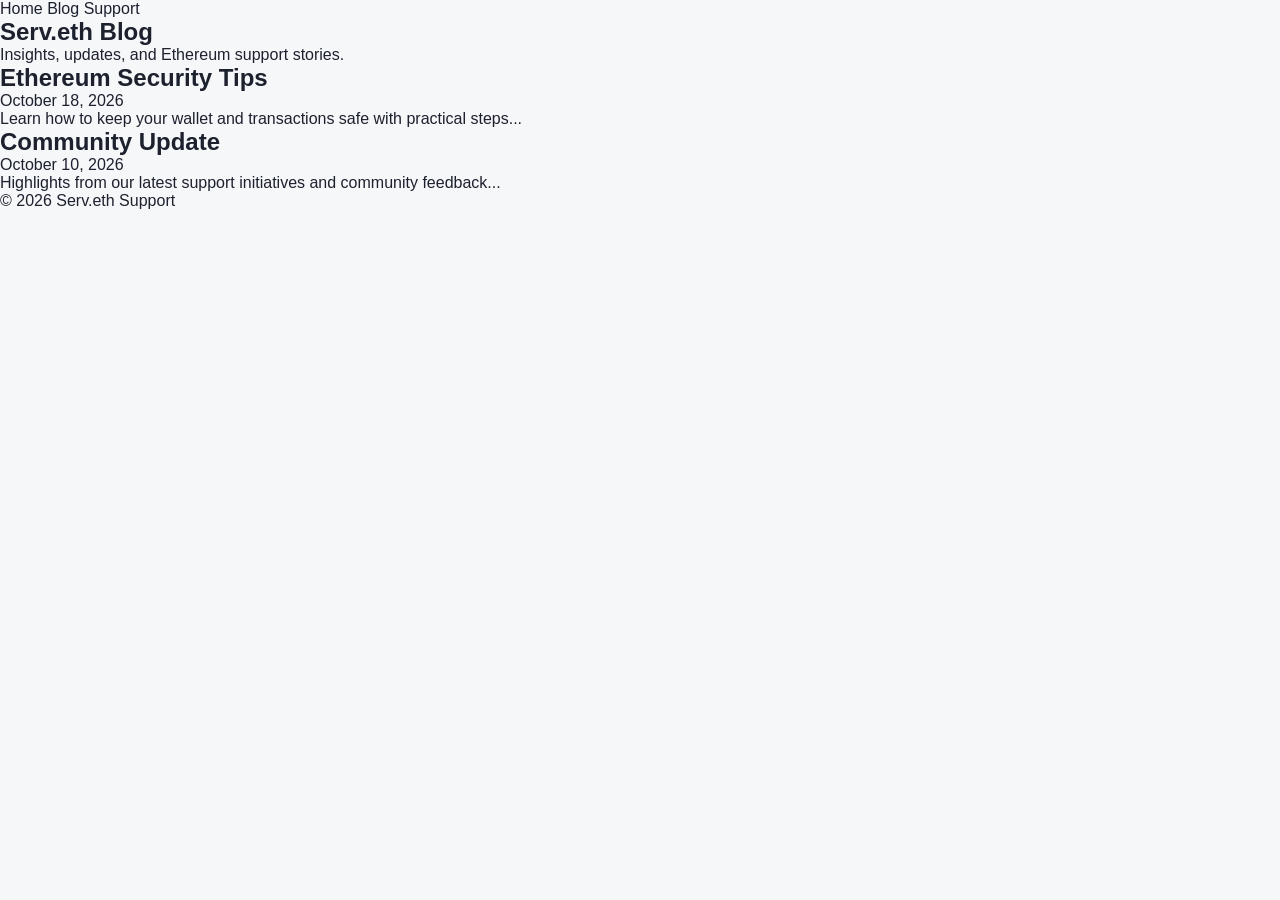
==== blog/index.html @ 485516b0 "Add files via upload" ====
<!DOCTYPE html>
<html lang="en">
<head>
  <meta charset="UTF-8">
  <meta name="viewport" content="width=device-width, initial-scale=1.0">
  <title>Serv.eth Blog</title>
  <link rel="stylesheet" href="/styles.css"> <!-- reuse your site’s stylesheet -->
</head>
<body>
  <!-- Site Header -->
  <header class="site-header">
    <nav>
      <a href="/">Home</a>
      <a href="/blog" class="active">Blog</a>
      <a href="/support">Support</a>
    </nav>
  </header>

  <!-- Blog Hero -->
  <section class="blog-hero">
    <h1>Serv.eth Blog</h1>
    <p>Insights, updates, and Ethereum support stories.</p>
  </section>

  <!-- Blog Post List -->
  <main class="blog-list">
    <article class="blog-post">
      <h2><a href="/blog/eth-security-tips.html">Ethereum Security Tips</a></h2>
      <p class="date">October 18, 2026</p>
      <p>Learn how to keep your wallet and transactions safe with practical steps...</p>
    </article>

    <article class="blog-post">
      <h2><a href="/blog/community-update.html">Community Update</a></h2>
      <p class="date">October 10, 2026</p>
      <p>Highlights from our latest support initiatives and community feedback...</p>
    </article>
  </main>

  <!-- Footer -->
  <footer class="site-footer">
    <p>&copy; 2026 Serv.eth Support</p>
  </footer>
</body>
</html>
---- styles.css ----
:root {
  --background: oklch(0.975 0.004 260);
  --foreground: oklch(0.25 0.025 270);
  --muted-foreground: oklch(0.52 0.025 265);
  --primary: oklch(0.7 0.14 190);
  --accent: oklch(0.79 0.14 184);
  --accent-foreground: oklch(0.2 0.04 265);
  --border: oklch(0.87 0.014 265);
  --hero-foreground: oklch(0.99 0.005 210);
  --hero-muted: oklch(0.78 0.025 245);
  --highlight: oklch(0.82 0.15 185);
  --about-foreground: oklch(0.98 0.005 220);
  --about-muted: oklch(0.78 0.025 245);
  --footer: oklch(0.17 0.018 270);
  --footer-muted: oklch(0.7 0.02 260);
  --surface: oklch(0.995 0.002 260);
  --strong: oklch(0.22 0.035 270);
  --strong-foreground: oklch(0.98 0.004 240);
  --card-sheen: oklch(1 0 0);
  --font-sans: "Graphik", "Helvetica Neue", Arial, sans-serif;
}

*,
*::before,
*::after { box-sizing: border-box; }

html { scroll-behavior: smooth; -webkit-text-size-adjust: 100%; }

body {
  margin: 0;
  background: var(--background);
  color: var(--foreground);
  font-family: var(--font-sans);
  overflow-x: hidden;
}

a { text-decoration: none; color: inherit; }
img { max-width: 100%; display: block; }
h1, h2, p, ul, blockquote { margin: 0; }
ul { padding: 0; list-style: none; }
::selection { background: var(--accent); color: var(--accent-foreground); }

.icon { width: 1em; height: 1em; flex: none; stroke: currentColor; fill: none; stroke-width: 2; stroke-linecap: round; stroke-linejoin: round; }

/* Hero */
.hero {
  position: relative;
  min-height: 720px;
  padding: 1.5rem 1.25rem 6rem;
  color: var(--hero-foreground);
  background: linear-gradient(135deg, oklch(0.25 0.09 250), oklch(0.34 0.16 305));
}
.hero::after {
  content: "";
  position: absolute;
  inset: auto 0 0;
  height: 1px;
  background: color-mix(in oklch, var(--accent) 55%, transparent);
}
.nav {
  position: relative;
  z-index: 10;
  margin: 0 auto;
  max-width: 72rem;
  display: flex;
  align-items: center;
  justify-content: space-between;
  gap: 1rem;
}
.nav-logo { height: 3rem; width: auto; }
.nav-links { display: none; align-items: center; gap: 2rem; font-size: 0.75rem; font-weight: 600; text-transform: uppercase; }
.nav-link { letter-spacing: 0.16em; color: var(--hero-muted); transition: color 180ms ease; }
.nav-link:hover { color: var(--hero-foreground); }

.hero-grid {
  position: relative;
  margin: 3.5rem auto 0;
  max-width: 72rem;
  display: grid;
  align-items: center;
  gap: 3rem;
  min-height: 590px;
}
.hero-copy { position: relative; z-index: 10; max-width: 36rem; animation: fade-in 700ms ease both; }
.hero-title { font-size: clamp(2.6rem, 8vw, 4.5rem); font-weight: 300; line-height: 1.05; }
.hero-title strong { font-weight: 600; color: var(--highlight); }
.hero-sub { margin-top: 1.75rem; max-width: 32rem; font-size: 1.125rem; line-height: 1.8; color: var(--hero-muted); }
.hero-actions { margin-top: 2.25rem; display: flex; flex-wrap: wrap; gap: 1rem; }
.hero-art { position: relative; margin: 0 auto; width: 100%; max-width: 32rem; animation: fade-in 700ms ease both; }
.hero-art-glow { position: absolute; inset: 14% 10%; border-radius: 50%; background: color-mix(in oklch, var(--accent) 18%, transparent); filter: blur(50px); }
.hero-art img { position: relative; z-index: 10; }

.eyebrow,
.section-kicker { font-size: 0.75rem; font-weight: 700; letter-spacing: 0.18em; text-transform: uppercase; }
.eyebrow { color: var(--highlight); margin-bottom: 1.75rem; }
.section-kicker { margin-bottom: 1.25rem; color: var(--primary); }
.section-kicker { scroll-margin-top: 2.5rem; }

.primary-button,
.outline-button {
  display: inline-flex;
  min-height: 44px;
  align-items: center;
  justify-content: center;
  gap: 0.6rem;
  border-radius: 999px;
  padding: 0.65rem 1.25rem;
  font-size: 0.875rem;
  font-weight: 700;
  transition: transform 180ms ease, background 180ms ease, color 180ms ease;
}
.primary-button { background: var(--accent); color: var(--accent-foreground); }
.outline-button { border: 1px solid color-mix(in oklch, var(--hero-foreground) 35%, transparent); color: var(--hero-foreground); }
.primary-button:hover,
.outline-button:hover { transform: translateY(-2px); }
.outline-button:hover { background: color-mix(in oklch, var(--hero-foreground) 10%, transparent); }
.text-link { display: inline-flex; align-items: center; gap: 0.5rem; padding: 0.65rem 0.25rem; color: var(--hero-foreground); font-size: 0.875rem; font-weight: 600; }

/* Marquee */
.marquee-section { background: var(--background); border-bottom: 1px solid var(--border); padding: 2.5rem 0; }
.marquee-title { margin-bottom: 1.75rem; text-align: center; font-size: 0.75rem; font-weight: 600; text-transform: uppercase; color: var(--muted-foreground); }
.marquee-mask { overflow: hidden; -webkit-mask-image: linear-gradient(to right, transparent, black 8%, black 92%, transparent); mask-image: linear-gradient(to right, transparent, black 8%, black 92%, transparent); }
.marquee-track { display: flex; width: max-content; animation: marquee 55s linear infinite; }
.marquee-mask:hover .marquee-track { animation-play-state: paused; }
.logo-set { display: flex; flex-shrink: 0; align-items: center; }
.client-logo { display: flex; width: 13rem; height: 4rem; flex-shrink: 0; align-items: center; justify-content: center; padding: 0.65rem 1.75rem; }
.client-logo img { width: 100%; height: 100%; object-fit: contain; object-position: center; }

/* Sections */
.content-section { margin-inline: auto; max-width: 72rem; padding: 7rem 1.25rem; } 
.section-title { max-width: 38rem; font-size: clamp(2.35rem, 5vw, 4rem); font-weight: 600; line-height: 1.08; }
.section-copy { margin-top: 1.75rem; max-width: 38rem; font-size: 1.05rem; line-height: 1.85; color: var(--muted-foreground); }

.split { display: grid; align-items: center; gap: 3.5rem; }
.service-art { margin: 0 auto; width: 100%; max-width: 43rem; }
.feature-list { margin-top: 2rem; display: grid; gap: 1rem; font-size: 0.875rem; font-weight: 600; }
.feature-list li { display: flex; align-items: center; gap: 0.75rem; }
.check-icon { display: inline-flex; height: 1.7rem; width: 1.7rem; align-items: center; justify-content: center; border-radius: 999px; background: color-mix(in oklch, var(--primary) 16%, transparent); }

.about-band { padding: 6rem 1.25rem; background: linear-gradient(135deg, oklch(0.18 0.08 279), oklch(0.28 0.12 250)); } 
.about-inner { margin: 0 auto; max-width: 72rem; display: grid; align-items: center; gap: 4rem; }
.about-kicker { color: var(--accent); }
.about-title { color: var(--about-foreground); }
.about-copy { color: var(--about-muted); }
.about-line { margin-top: 1.5rem; font-size: 1.125rem; font-weight: 500; color: var(--about-foreground); }
.about-art { margin: 0 auto; width: 100%; max-width: 24rem; }

.testimonials-section { padding: 7rem 1.25rem; background: var(--background); border-bottom: 1px solid var(--border); }
.testimonials-inner { margin: 0 auto; max-width: 72rem; }
.testimonials-heading { display: grid; gap: 1.5rem; align-items: end; }
.testimonials-heading > p { max-width: 20rem; color: var(--muted-foreground); line-height: 1.6; }
.testimonial-carousel { position: relative; margin-top: 3.5rem; outline: none; }
.testimonial-viewport { overflow-x: auto; overflow-y: hidden; scroll-snap-type: x mandatory; scroll-behavior: smooth; -webkit-overflow-scrolling: touch; scrollbar-width: none; -ms-overflow-style: none; padding-bottom: 0.25rem; }
.testimonial-viewport::-webkit-scrollbar { display: none; }
.testimonial-track { display: flex; gap: 1.25rem; }
.testimonial-card { display: flex; flex: 0 0 100%; min-width: 100%; min-height: 25rem; scroll-snap-align: start; flex-direction: column; justify-content: space-between; border: 1px solid color-mix(in oklch, var(--border) 60%, var(--foreground) 10%); border-radius: 0.75rem; background: linear-gradient(180deg, color-mix(in oklch, var(--card-sheen) 45%, var(--surface)) 0%, var(--surface) 32%); padding: 2rem; box-shadow: inset 0 1px 0 color-mix(in oklch, var(--card-sheen) 70%, transparent), 0 1px 2px color-mix(in oklch, var(--foreground) 8%, transparent), 0 24px 48px -16px color-mix(in oklch, var(--foreground) 26%, transparent); }
.carousel-arrow { position: absolute; top: 50%; z-index: 5; display: grid; width: 3rem; height: 3rem; transform: translateY(-50%); place-items: center; border: 1px solid var(--border); border-radius: 50%; background: color-mix(in oklch, var(--background) 86%, transparent); backdrop-filter: blur(8px); color: var(--foreground); cursor: pointer; box-shadow: 0 10px 28px color-mix(in oklch, var(--foreground) 14%, transparent); transition: opacity 180ms ease, transform 140ms ease, background 180ms ease; }
.carousel-arrow.prev { left: -0.5rem; }
.carousel-arrow.next { right: -0.5rem; }
.carousel-arrow:hover { background: var(--background); }
.carousel-arrow:active { transform: translateY(-50%) scale(0.92); }
.carousel-arrow[disabled] { opacity: 0.35; cursor: default; }
.carousel-arrow .icon { width: 1.25rem; height: 1.25rem; fill: none; stroke: currentColor; stroke-width: 2; stroke-linecap: round; stroke-linejoin: round; }
.testimonial-logo-wrap { display: flex; min-height: 3rem; align-items: center; justify-content: space-between; gap: 1rem; }
.testimonial-logo-wrap img { max-height: 2.25rem; max-width: 8rem; object-fit: contain; object-position: left center; }
.testimonial-logo-wrap span { color: var(--primary); font-size: 3rem; line-height: 1; }
.testimonial-card blockquote {  margin: 1.5rem 0; font-size: clamp(1rem, 1.45vw, 1.35rem); line-height: 1.25; }
.testimonial-person { display: grid; grid-template-columns: 1fr auto; gap: 0.35rem 1rem; border-top: 1px solid var(--border); padding-top: 1.5rem; }
.testimonial-author { font-size: 0.9rem; font-weight: 700; }
.testimonial-role { grid-column: 1; color: var(--muted-foreground); font-size: 0.8rem; }
.testimonial-company { grid-column: 2; grid-row: 1 / span 2; align-self: center; color: var(--primary); font-size: 0.75rem; font-weight: 700; text-transform: uppercase; }

.pricing-head { display: grid; align-items: end; gap: 3rem; }
.pricing-art { display: none; width: 18rem; }
.pricing-layout { margin-top: 3.5rem; display: grid; gap: 1rem; }
.pricing-card { display: flex; min-height: 22rem; flex-direction: column; border: 1px solid var(--border); border-radius: 0.5rem; background: var(--surface); padding: 1.75rem; box-shadow: 0 14px 36px color-mix(in oklch, var(--foreground) 5%, transparent); }
.pricing-card.featured { background: var(--strong); color: var(--strong-foreground); border-color: var(--strong); }
.price-eyebrow { color: var(--primary); font-size: 0.7rem; font-weight: 700; text-transform: uppercase; }
.price-amount { margin-top: 1.5rem; font-size: 3rem; font-weight: 600; }
.price-unit { margin-top: 0.35rem; font-size: 0.75rem; font-weight: 700; text-transform: uppercase; color: var(--primary); }
.price-note { margin-top: 1.5rem; font-size: 0.9rem; font-weight: 700; }
.price-summary { margin: 0.75rem 0 1.75rem; color: var(--muted-foreground); font-size: 0.875rem; line-height: 1.6; }
.featured .price-summary { color: var(--hero-muted); }
.details-button, .pricing-contact-link, .dialog-contact { display: flex; min-height: 2.75rem; align-items: center; justify-content: space-between; border: 1px solid var(--border); border-radius: 0.375rem; padding: 0.65rem 1rem; background: transparent; color: inherit; font: inherit; font-size: 0.875rem; font-weight: 700; cursor: pointer; transition: transform 180ms ease, background 180ms ease, border-color 180ms ease; }
.details-button { margin-top: auto; width: 100%; }
.featured .details-button { border-color: var(--accent); background: var(--accent); color: var(--accent-foreground); }
.details-button:hover { transform: translateY(-2px); border-color: var(--primary); background: color-mix(in oklch, var(--primary) 10%, transparent); }
.featured .details-button:hover { border-color: var(--accent); background: color-mix(in oklch, var(--accent) 82%, var(--accent-foreground)); }
.pricing-foot { display: flex; flex-direction: column; gap: 1.25rem; margin-top: 2rem; color: var(--muted-foreground); font-size: 0.875rem; }
.pricing-dialog { position: fixed; width: min(42rem, calc(100% - 2rem)); max-height: 82vh; overflow-y: auto; border: 1px solid var(--border); border-radius: 0.5rem; padding: 2rem; background: var(--background); color: var(--foreground); box-shadow: 0 25px 80px color-mix(in oklch, var(--foreground) 25%, transparent); }
.pricing-dialog::backdrop { background: color-mix(in oklch, var(--footer) 78%, transparent); }
.pricing-dialog h2 { margin-top: 1rem; font-size: clamp(2rem, 5vw, 3rem); }
.dialog-close { position: absolute; top: 1rem; right: 1rem; width: 2.5rem; height: 2.5rem; border: 0; background: transparent; color: inherit; font-size: 1.75rem; cursor: pointer; }
.dialog-lead { margin-top: 0.5rem; color: var(--muted-foreground); }
.dialog-copy { display: grid; gap: 1rem; margin-top: 2rem; color: var(--muted-foreground); line-height: 1.65; }
.dialog-copy p { padding-left: 1.4rem; position: relative; }
.dialog-copy p::before { content: "✓"; position: absolute; left: 0; color: var(--primary); font-weight: 700; }
.dialog-contact { display: inline-flex; margin-top: 2rem; border-color: var(--primary); background: var(--primary); color: var(--accent-foreground); }
.dialog-contact:hover { transform: translateY(-2px); }

.contact-band { padding: 6rem 1.25rem; text-align: center; color: var(--hero-foreground); background: linear-gradient(125deg, oklch(0.24 0.11 249), oklch(0.31 0.15 309)); }
.contact-inner { margin: 0 auto; max-width: 48rem; }
.contact-title { font-size: clamp(2.25rem, 6vw, 3.75rem); font-weight: 600; }
.contact-actions { margin-top: 2.5rem; display: flex; flex-wrap: wrap; justify-content: center; gap: 1rem; }

.footer { display: flex; flex-direction: column; align-items: center; justify-content: space-between; gap: 1.25rem; padding: 2rem 1.25rem; background: var(--footer); color: var(--footer-muted); font-size: 0.875rem; }
.footer img { height: 2.25rem; width: auto; opacity: 0.8; }

@keyframes marquee { to { transform: translateX(-50%); } }
@keyframes fade-in { from { opacity: 0; transform: translateY(12px); } to { opacity: 1; transform: none; } }

@media (min-width: 768px) {
  .hero { padding-left: 2.5rem; padding-right: 2.5rem; }
  .nav-logo { height: 3.5rem; }
  .nav-links { display: flex; }
  .hero-grid { grid-template-columns: 1.05fr 0.95fr; padding-top: 2rem; margin-top: 0; }
  .hero-art { justify-self: end; }
  .content-section { padding: 9rem 2.5rem; } 
  .split { grid-template-columns: 1fr 1fr; }
  .service-art-col { order: 1; }
  .service-copy-col { order: 2; }
  .about-band { padding: 8rem 2.5rem; } 
  .about-inner { grid-template-columns: 1.1fr 0.9fr; }
  .testimonials-section { padding: 9rem 2.5rem; }
  .testimonials-heading { grid-template-columns: 1fr auto; }
  .testimonial-card { flex-basis: calc(56% - 0.55rem); min-width: calc(56% - 0.55rem); }
  .carousel-arrow.prev { left: -1.25rem; }
  .carousel-arrow.next { right: -1.25rem; }
  .pricing-head { grid-template-columns: 1fr auto; }
  .pricing-art { display: block; }
  .pricing-layout { grid-template-columns: repeat(2, minmax(0, 1fr)); }
  .pricing-card.featured { grid-row: span 2; }
  .pricing-foot { flex-direction: row; align-items: center; justify-content: space-between; }
  .contact-band { padding: 7rem 2.5rem; }
  .footer { flex-direction: row; padding-left: 2.5rem; padding-right: 2.5rem; }
}

@media (min-width: 1024px) {
  .testimonial-card { flex-basis: calc(40% - 0.84rem); min-width: calc(40% - 0.84rem); }
  .pricing-layout { grid-template-columns: 1.3fr repeat(2, minmax(0, 1fr)); }
}

@media (prefers-reduced-motion: reduce) {
  html { scroll-behavior: auto; }
  .marquee-track { animation-play-state: paused; }
  .hero-copy, .hero-art { animation: none; }
  .testimonial-viewport { scroll-behavior: auto; }
  .carousel-arrow { transition: none; }
}
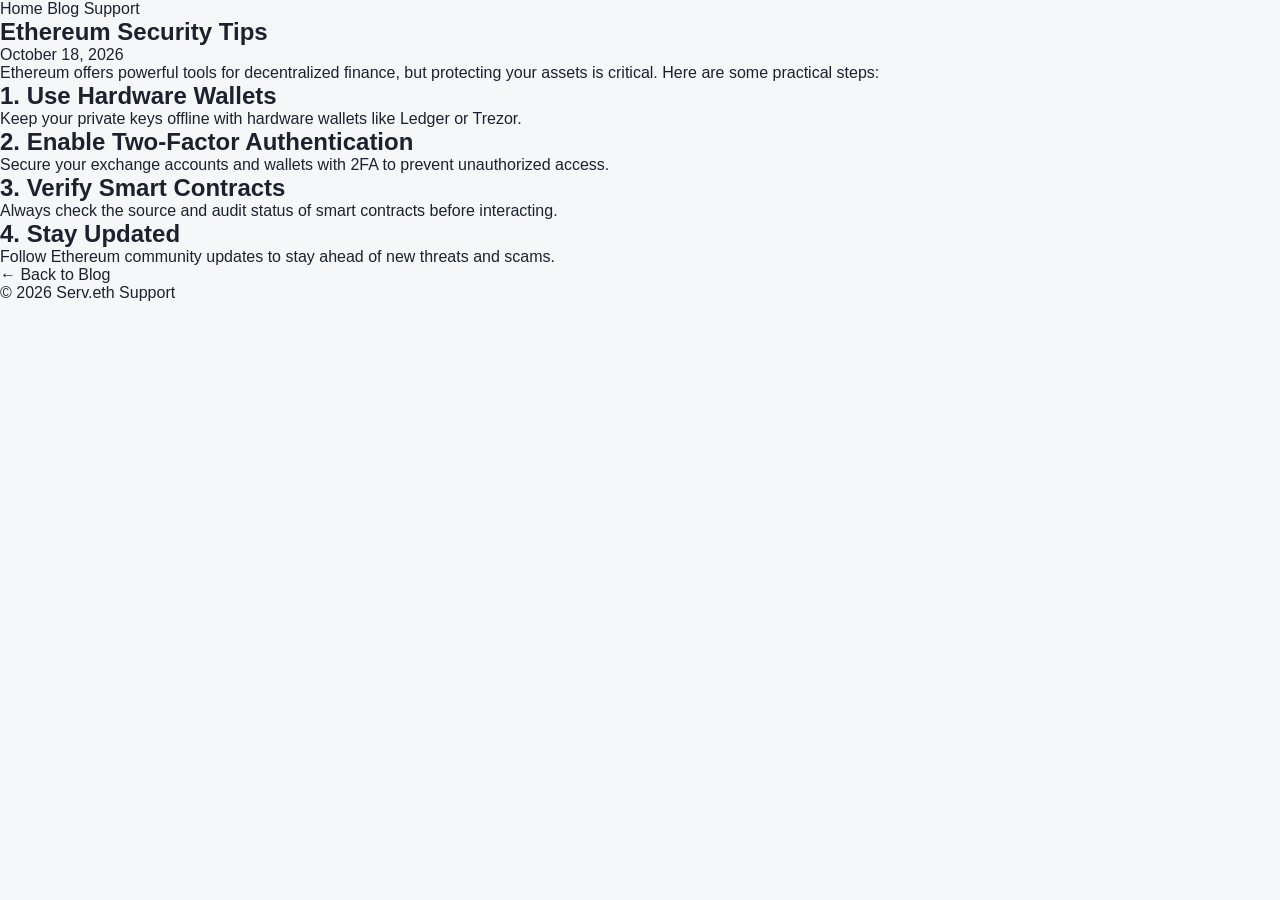
==== commit 9f97f1ad: "Update blog index with Ethereum security tips Added meta tags for SEO and updated blog content with " ====
--- a/blog/index.html
+++ b/blog/index.html
@@ -3,42 +3,49 @@
 <head>
   <meta charset="UTF-8">
   <meta name="viewport" content="width=device-width, initial-scale=1.0">
-  <title>Serv.eth Blog</title>
+  <title>Ethereum Security Tips | Serv.eth Blog</title>
   <link rel="stylesheet" href="/styles.css"> <!-- reuse your site’s stylesheet -->
+  <meta name="description" content="Practical Ethereum security tips to protect your wallet and transactions.">
+  <meta property="og:title" content="Ethereum Security Tips | Serv.eth Blog">
+  <meta property="og:description" content="Practical Ethereum security tips to protect your wallet and transactions.">
+  <meta property="og:type" content="article">
 </head>
 <body>
   <!-- Site Header -->
   <header class="site-header">
     <nav>
       <a href="/">Home</a>
-      <a href="/blog" class="active">Blog</a>
+      <a href="/blog">Blog</a>
       <a href="/support">Support</a>
     </nav>
   </header>
 
   <!-- Blog Hero -->
   <section class="blog-hero">
-    <h1>Serv.eth Blog</h1>
-    <p>Insights, updates, and Ethereum support stories.</p>
+    <h1>Ethereum Security Tips</h1>
+    <p class="date">October 18, 2026</p>
   </section>
 
-  <!-- Blog Post List -->
-  <main class="blog-list">
-    <article class="blog-post">
-      <h2><a href="/blog/eth-security-tips.html">Ethereum Security Tips</a></h2>
-      <p class="date">October 18, 2026</p>
-      <p>Learn how to keep your wallet and transactions safe with practical steps...</p>
-    </article>
+  <!-- Blog Content -->
+  <main class="blog-content">
+    <p>Ethereum offers powerful tools for decentralized finance, but protecting your assets is critical. Here are some practical steps:</p>
 
-    <article class="blog-post">
-      <h2><a href="/blog/community-update.html">Community Update</a></h2>
-      <p class="date">October 10, 2026</p>
-      <p>Highlights from our latest support initiatives and community feedback...</p>
-    </article>
+    <h2>1. Use Hardware Wallets</h2>
+    <p>Keep your private keys offline with hardware wallets like Ledger or Trezor.</p>
+
+    <h2>2. Enable Two-Factor Authentication</h2>
+    <p>Secure your exchange accounts and wallets with 2FA to prevent unauthorized access.</p>
+
+    <h2>3. Verify Smart Contracts</h2>
+    <p>Always check the source and audit status of smart contracts before interacting.</p>
+
+    <h2>4. Stay Updated</h2>
+    <p>Follow Ethereum community updates to stay ahead of new threats and scams.</p>
   </main>
 
-  <!-- Footer -->
+  <!-- Back to Blog -->
   <footer class="site-footer">
+    <p><a href="/blog">← Back to Blog</a></p>
     <p>&copy; 2026 Serv.eth Support</p>
   </footer>
 </body>
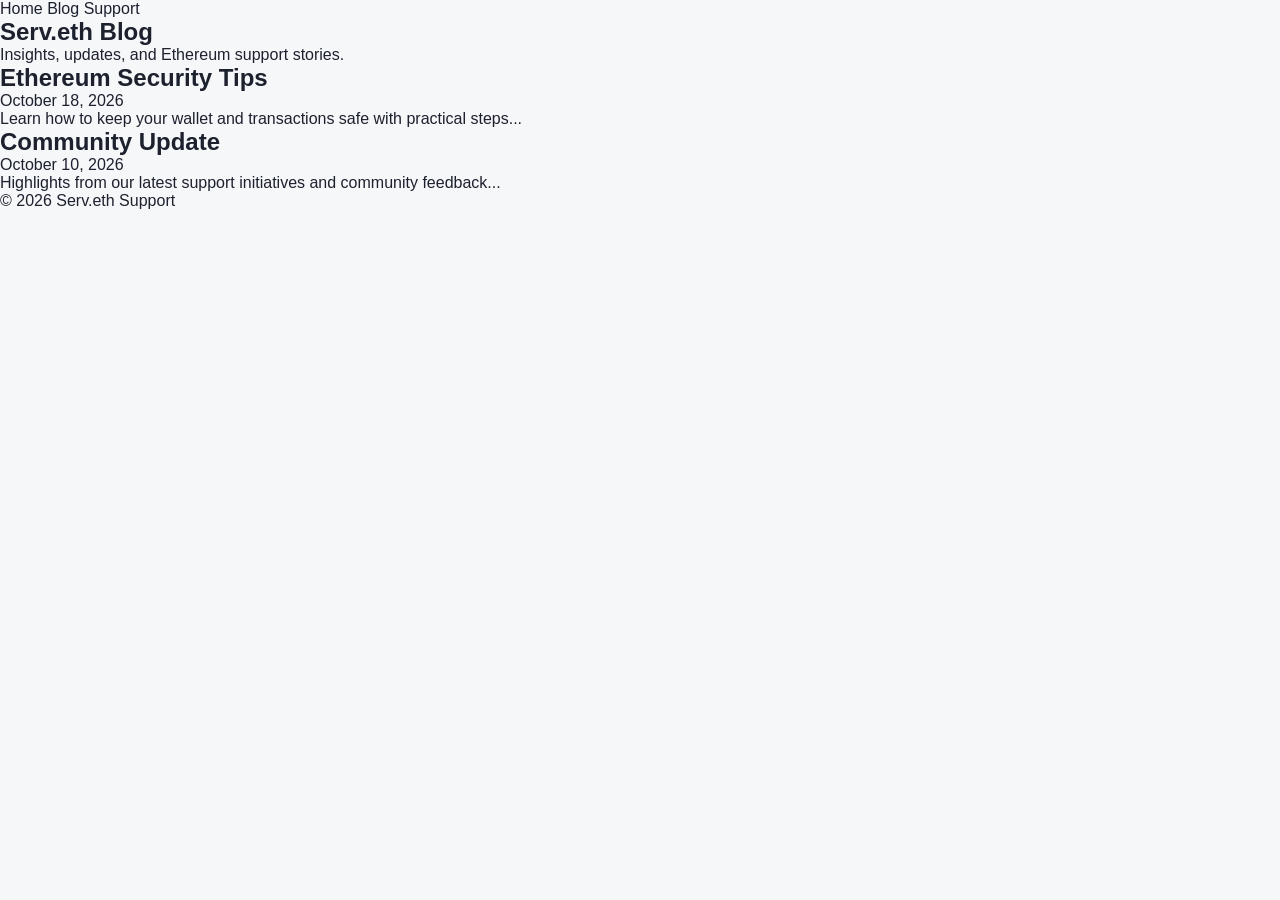
==== commit e588a8b5: "Revise blog index to new layout and content Updated the blog index page to reflect new content struc" ====
--- a/blog/index.html
+++ b/blog/index.html
@@ -3,49 +3,42 @@
 <head>
   <meta charset="UTF-8">
   <meta name="viewport" content="width=device-width, initial-scale=1.0">
-  <title>Ethereum Security Tips | Serv.eth Blog</title>
+  <title>Serv.eth Blog</title>
   <link rel="stylesheet" href="/styles.css"> <!-- reuse your site’s stylesheet -->
-  <meta name="description" content="Practical Ethereum security tips to protect your wallet and transactions.">
-  <meta property="og:title" content="Ethereum Security Tips | Serv.eth Blog">
-  <meta property="og:description" content="Practical Ethereum security tips to protect your wallet and transactions.">
-  <meta property="og:type" content="article">
 </head>
 <body>
   <!-- Site Header -->
   <header class="site-header">
     <nav>
       <a href="/">Home</a>
-      <a href="/blog">Blog</a>
+      <a href="/blog" class="active">Blog</a>
       <a href="/support">Support</a>
     </nav>
   </header>
 
   <!-- Blog Hero -->
   <section class="blog-hero">
-    <h1>Ethereum Security Tips</h1>
-    <p class="date">October 18, 2026</p>
+    <h1>Serv.eth Blog</h1>
+    <p>Insights, updates, and Ethereum support stories.</p>
   </section>
 
-  <!-- Blog Content -->
-  <main class="blog-content">
-    <p>Ethereum offers powerful tools for decentralized finance, but protecting your assets is critical. Here are some practical steps:</p>
+  <!-- Blog Post List -->
+  <main class="blog-list">
+    <article class="blog-post">
+      <h2><a href="/blog/eth-security-tips.html">Ethereum Security Tips</a></h2>
+      <p class="date">October 18, 2026</p>
+      <p>Learn how to keep your wallet and transactions safe with practical steps...</p>
+    </article>
 
-    <h2>1. Use Hardware Wallets</h2>
-    <p>Keep your private keys offline with hardware wallets like Ledger or Trezor.</p>
-
-    <h2>2. Enable Two-Factor Authentication</h2>
-    <p>Secure your exchange accounts and wallets with 2FA to prevent unauthorized access.</p>
-
-    <h2>3. Verify Smart Contracts</h2>
-    <p>Always check the source and audit status of smart contracts before interacting.</p>
-
-    <h2>4. Stay Updated</h2>
-    <p>Follow Ethereum community updates to stay ahead of new threats and scams.</p>
+    <article class="blog-post">
+      <h2><a href="/blog/community-update.html">Community Update</a></h2>
+      <p class="date">October 10, 2026</p>
+      <p>Highlights from our latest support initiatives and community feedback...</p>
+    </article>
   </main>
 
-  <!-- Back to Blog -->
+  <!-- Footer -->
   <footer class="site-footer">
-    <p><a href="/blog">← Back to Blog</a></p>
     <p>&copy; 2026 Serv.eth Support</p>
   </footer>
 </body>
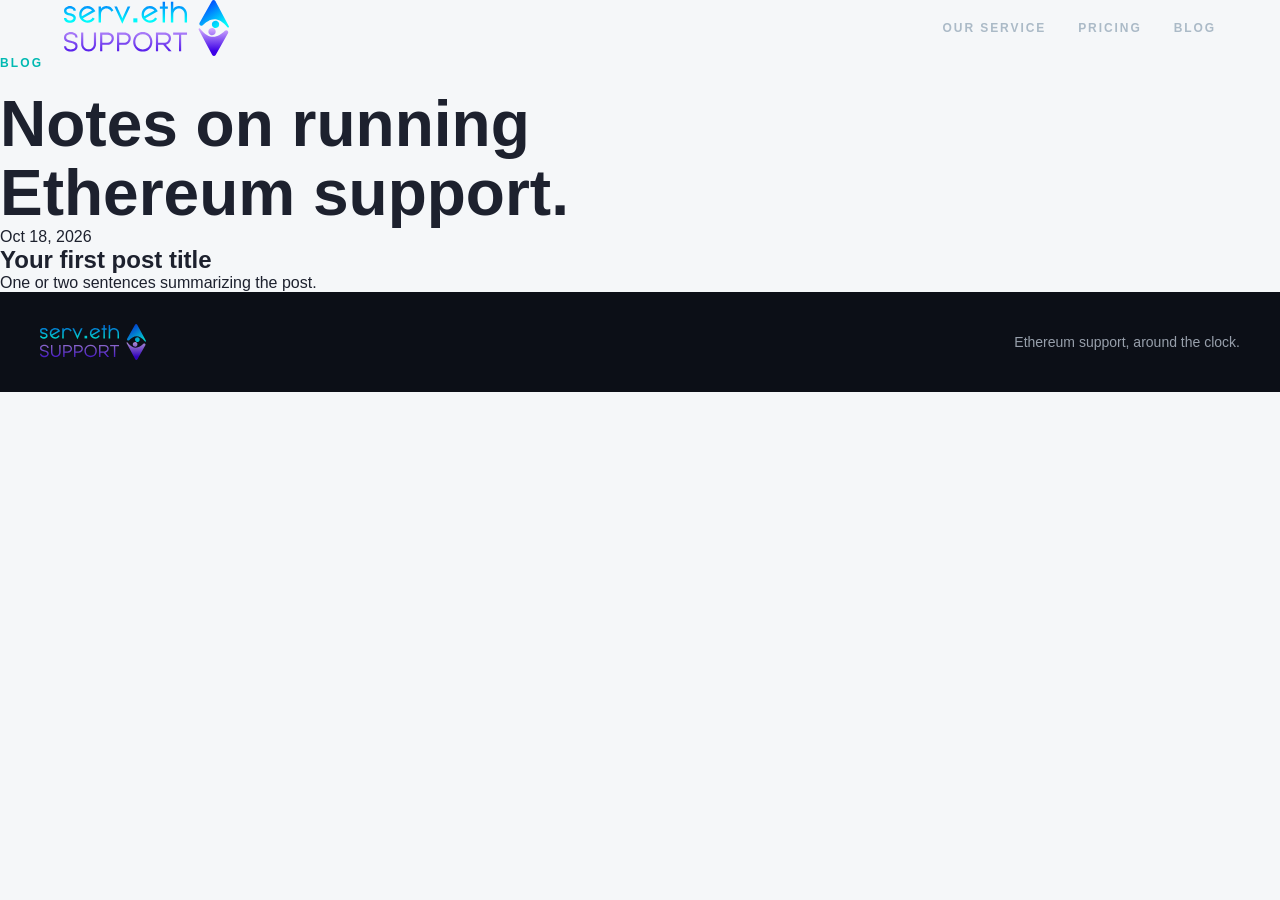
==== commit b54f055c: "Revise blog index.html structure and content" ====
--- a/blog/index.html
+++ b/blog/index.html
@@ -1,45 +1,37 @@
-<!DOCTYPE html>
+<!doctype html>
 <html lang="en">
-<head>
-  <meta charset="UTF-8">
-  <meta name="viewport" content="width=device-width, initial-scale=1.0">
-  <title>Serv.eth Blog</title>
-  <link rel="stylesheet" href="/styles.css"> <!-- reuse your site’s stylesheet -->
-</head>
-<body>
-  <!-- Site Header -->
-  <header class="site-header">
-    <nav>
-      <a href="/">Home</a>
-      <a href="/blog" class="active">Blog</a>
-      <a href="/support">Support</a>
-    </nav>
-  </header>
-
-  <!-- Blog Hero -->
-  <section class="blog-hero">
-    <h1>Serv.eth Blog</h1>
-    <p>Insights, updates, and Ethereum support stories.</p>
-  </section>
-
-  <!-- Blog Post List -->
-  <main class="blog-list">
-    <article class="blog-post">
-      <h2><a href="/blog/eth-security-tips.html">Ethereum Security Tips</a></h2>
-      <p class="date">October 18, 2026</p>
-      <p>Learn how to keep your wallet and transactions safe with practical steps...</p>
-    </article>
-
-    <article class="blog-post">
-      <h2><a href="/blog/community-update.html">Community Update</a></h2>
-      <p class="date">October 10, 2026</p>
-      <p>Highlights from our latest support initiatives and community feedback...</p>
-    </article>
-  </main>
-
-  <!-- Footer -->
-  <footer class="site-footer">
-    <p>&copy; 2026 Serv.eth Support</p>
-  </footer>
-</body>
+	<head>
+		<meta charset="utf-8">
+		<meta name="viewport" content="width=device-width, initial-scale=1">
+		<title>Blog — Serv.eth</title>
+		<link rel="icon" href="../img/favicon.png" type="image/png">
+		<link rel="stylesheet" href="../styles.css" />
+	</head>
+	<body>
+		<header class="blog-header">
+			<nav class="nav" aria-label="Primary navigation">
+				<a href="../index.html" aria-label="Serv.eth home"><img class="nav-logo" src="../img/logo.svg" alt="Serv.eth" /></a>
+				<div class="nav-links">
+					<a class="nav-link" href="../index.html#service">Our service</a>
+					<a class="nav-link" href="../index.html#pricing">Pricing</a>
+					<a class="nav-link" href="index.html" aria-current="page">Blog</a>
+				</div>
+			</nav>
+		</header>
+		<main class="blog-main">
+			<p class="section-kicker">Blog</p>
+			<h1 class="section-title">Notes on running Ethereum support.</h1>
+			<div class="blog-list">
+				<a class="post-card" href="first-post.html">
+					<p class="post-meta">Oct 18, 2026</p>
+					<h2 class="post-title">Your first post title</h2>
+					<p class="post-excerpt">One or two sentences summarizing the post.</p>
+				</a>
+			</div>
+		</main>
+		<footer class="footer">
+			<img src="../img/logo.svg" alt="Serv.eth" />
+			<p>Ethereum support, around the clock.</p>
+		</footer>
+	</body>
 </html>
